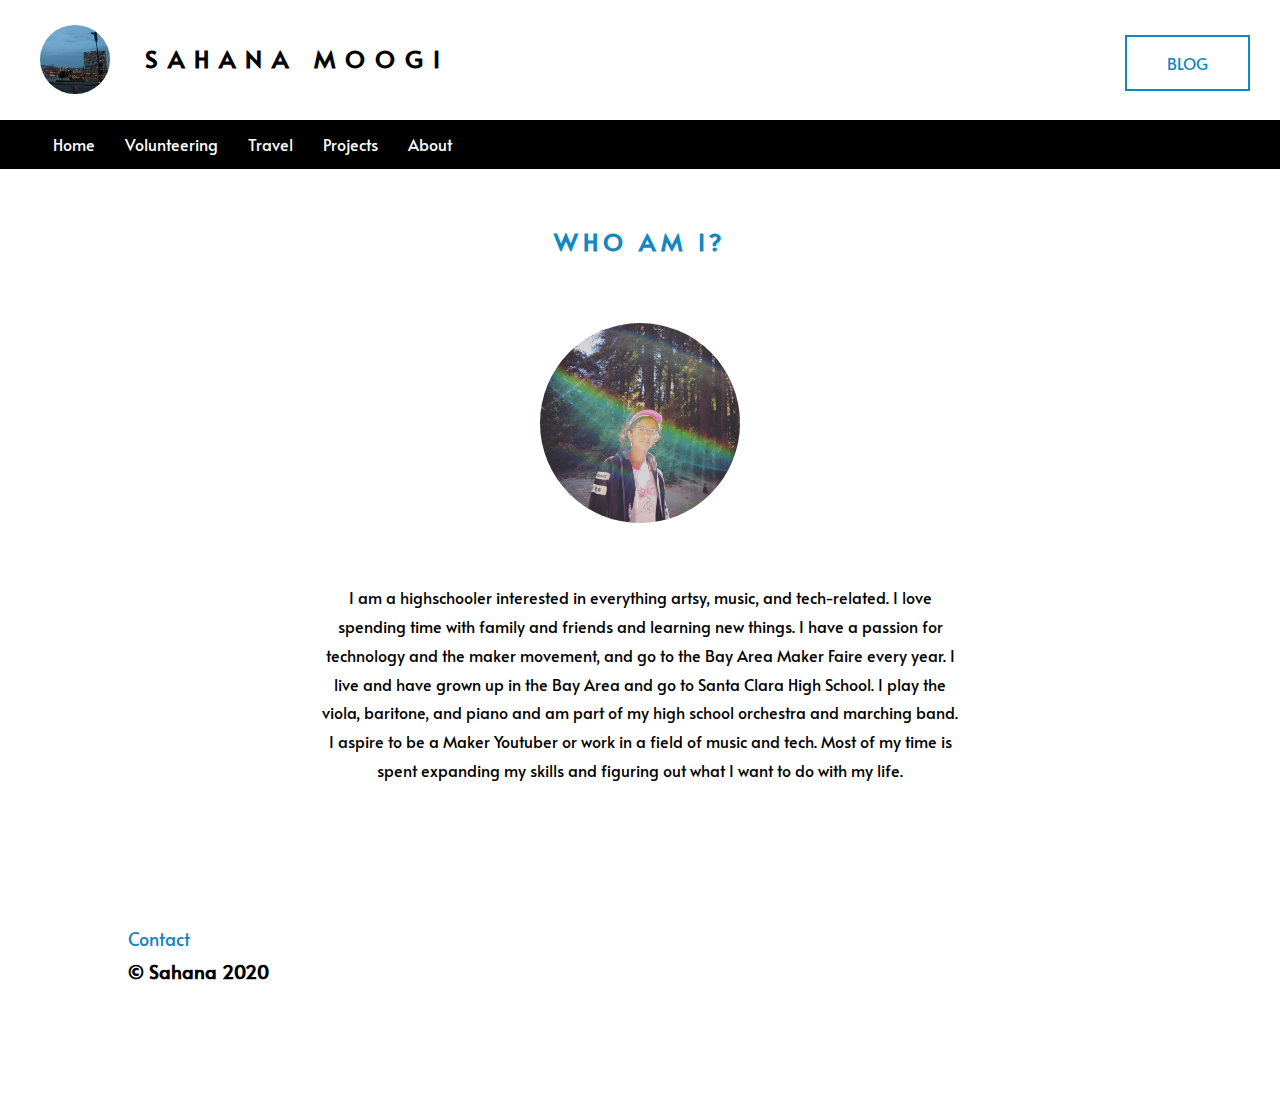
==== about.html @ b6860108 "Add files via upload" ====
<!DOCTYPE html>
<html lang="en-US">

<head>
	<meta charset="UTF-8">
	<meta name="description" content="width=device-width, initial-scale=1.0">
	<title>About</title>
	<link href="style.css" rel="stylesheet" type="text/css" />
	<link href='https://fonts.googleapis.com/css?family=Alata' rel='stylesheet'>
</head>

<body>
	<header>
		<a href = "index.html"><img class= "logo" src = "images/lakey.jpg"></a>
		<h2 class = "headertext">SAHANA MOOGI</h2>
    <button class= "top button" onclick="window.location.href = 'blog.html'">BLOG</button>
  </header>

  <nav class = "navigation">
      <a class = "menu-item" style= "margin-left: 30px;" href = "index.html">Home</a>
      <a class = "menu-item" href = "volunteer.html">Volunteering</a>
      <a class = "menu-item" href = "lifestyle.html">Travel</a>
      <a class = "menu-item" href = "projects.html">Projects</a>
      <a class = "menu-item" href = "about.html">About</a>
  </nav>

  <div class = "about">
    <h2 class = "center-text title" style = "padding-top: 220px;">WHO AM I?</h2>
    <a href = "https://www.instagram.com/this_girl_makes_cool_stuff/" target="_blank"><img src = "images/me.jpg" class = "profile-pic the-creator" style = "width: 200px;"></a>
    <p class = "center-text" style = "color: black;">I am a highschooler interested in everything artsy, music, and tech-related. I love spending time with family and friends and learning new things. I have a passion for technology and the maker movement, and go to the Bay Area Maker Faire every year. I live and have grown up in the Bay Area and go to Santa Clara High School. I play the viola, baritone, and piano and am part of my high school orchestra and marching band. I aspire to be a Maker Youtuber or work in a field of music and tech. Most of my time is spent expanding my skills and figuring out what I want to do with my life. </p>
  </div>
  
  <footer>
    <div class= "footerinfo">
      <a class = "link" href="mailto:havingfunwithdiy@gmail.com">Contact</a>
      <h3>© Sahana 2020</h3>
    </div>
  </footer>
   
</body>
</html>
---- style.css ----
* {
		margin: 0;
    padding: 0;
    font-family: Alata;
	}

body, html {
  height: 100%;
  line-height: 1.8;
}

.logo {
			float: left;
			width: 70px;
      border-radius: 50%;
      margin-top: 25px;
      margin-left: 40px;
      margin-right: 35px
		}

.headertext {
			padding-top: 37px;
			color: black;
			letter-spacing: 10px;
		}

header {
			width: 100%;
			background-color: white;
			height: 120px;
			min-width: 600px;
      position: fixed;
      overflow: auto;
      z-index: 1;
    }

.navigation {
      background-color: black;
      width: 100%;
      min-width: 600px;
      padding: 10px;
      position: fixed;
      margin-top: 120px;
      z-index: 1;
    }

.menu-item{
      text-decoration: none;
      color: white;
      padding: 13px;
      transition-duration: .3s;
    }

.menu-item:hover{
      background-color: white;
      color: rgb(17, 137, 192);
      transition-duration: .3s;
    }

.sec1 {
			background-attachment: fixed;
			background-position: bottom;
			background-repeat: no-repeat;
			background-size: cover;
			position: relative;
			min-width: 600px;
			background-image: url("images/oaklandlights.jpg");
			min-height: 100%;
			opacity: 90%;
      padding-top: 120px;
		}


.center-page-text {
			letter-spacing: 10px;
			text-align: center;
			padding: 20px;
			background-color: black;
			color: white;
			font-size: 24px;
		}

.display-middle {
			position: absolute;
			top: 50%;
			left: 50%;
			transform: translate(-50%, -50%);
		}

.button {
			background-color: white;
			border: 2px rgb(17, 137, 192) solid;
			color: rgb(17, 137, 192);
			padding: 15px 40px;
			text-align: center;
			font-size: 16px;
			transition-duration: .5s;
		}

.top{
      position: absolute;
      right: 30px;
      top: 35px;
    }

.button:hover {
			background-color: rgb(17, 137, 192);
			transition-duration: .5s;
			color: white;
		}

.sec2 {
			background-color: white;
			min-width: 600px;
			color: black;
			width: 100%;
      overflow-x: hidden;
		}

.under-title {
			padding-top: 20px;
			padding-bottom: 40px;
		}

.col {
			flex: 60%;
			font-size: 18px;
    }

@media screen and (max-width: 600px) {
  .col {
    flex: 100%;
    max-width: 100%;
  }
}

.sec2all {
			display: flex;
			padding-top: 100px;
			padding-bottom: 95px;
			padding-left: 15%;
			padding-right: 15%;
			max-width: 800px;
			margin: auto;

		}

.img1 {
			padding: 60px;
      padding-top: 40px;
			height: 280px;
			float: left;
		}

.link, .link2 {
			text-decoration: none;
			color: rgb(17, 137, 192);
			font-size: 18px;
			transition-duration: .3s;
		}

.link:hover {
			transition-duration: .3s;
			color: black;
		}

.link2:hover {
			transition-duration: .3s;
			color: white;
		}

.volunteer-exp{
      padding: 40px;
      background-color: rgba(74, 150, 185, 0.534);
			min-width: 600px;
      width: 100%;
      height: auto;
      box-sizing: border-box;
    }

  .project-content {
      display: -ms-flexbox;
      display: flex;
      -ms-flex-wrap: wrap;
      flex-wrap: wrap;
      overflow: hidden;
    }
        /* Create four equal columns that sits next to each other */
  .project-info {
      float: left;
      box-sizing: border-box;
      padding-bottom: 0;
    }
  
  p.project-info {
    float: left;
    max-width: 60%;
    flex: 60%;
  }

  @media screen and (max-width: 100px) {
    .project-info {
      width: 100%;
      }
  }

  .project-info img{
    object-fit: cover;
    height: 300px;
    width: 300px;
    border-radius: 5%;
    margin-bottom: 20px;
    margin-right: 30px;
    flex: 30%;
    display: relative;
  }

  .project-intro{
    padding: 40px;
    background-color: white;
    height: auto;
    padding-top: 220px;
    color: black;
  }

.sec6 {
      width: 100%;
      min-width: 600px;
      padding-top: 60px;
      padding-bottom: 60px;
      background-color: rgba(74, 150, 185, 0.534);
      box-sizing: border-box;
    }

.sec6all {
      background-color: black;
      padding: 40px;
      margin: auto;
      color: white;
      width: 75%;
    }

footer {
			background-color: white;
      height: 50px;
      width: 100%;
      min-width: 600px;
		}

.footerinfo{
      padding: 10%;
    }

.title{
      padding-bottom: 20px;
      color: rgb(17, 137, 192);
      letter-spacing: 5px;
    }

.impact-title{
      color: black;
      letter-spacing: 5px;
      position: absolute;
      left: 50%;
      -webkit-transform: translateX(-50%);
      transform: translateX(-50%);
      top: 50px;
      text-align: center;
    }

.the-planet{
      position: absolute;
      width: 100px;
      height: 100px;
      left: 30%;
      right: 65%;
      top: 43%;
    }

.center-text{
      text-align: center;
      padding: 10px;
      padding-left: 25%;
      padding-right: 25%;
    }

.about{
      background-color: white;
      width: 100%;
      min-width: 600px;
    }

img.profile-pic {
      width: 150px;
      margin-bottom: 50px;
      border-radius: 50%;
    }

.the-creator{
      text-align: center;
      margin-bottom: 300px;
      margin-top: 50px;
      margin-right: auto;
      margin-left: auto;
      display: block;
    }
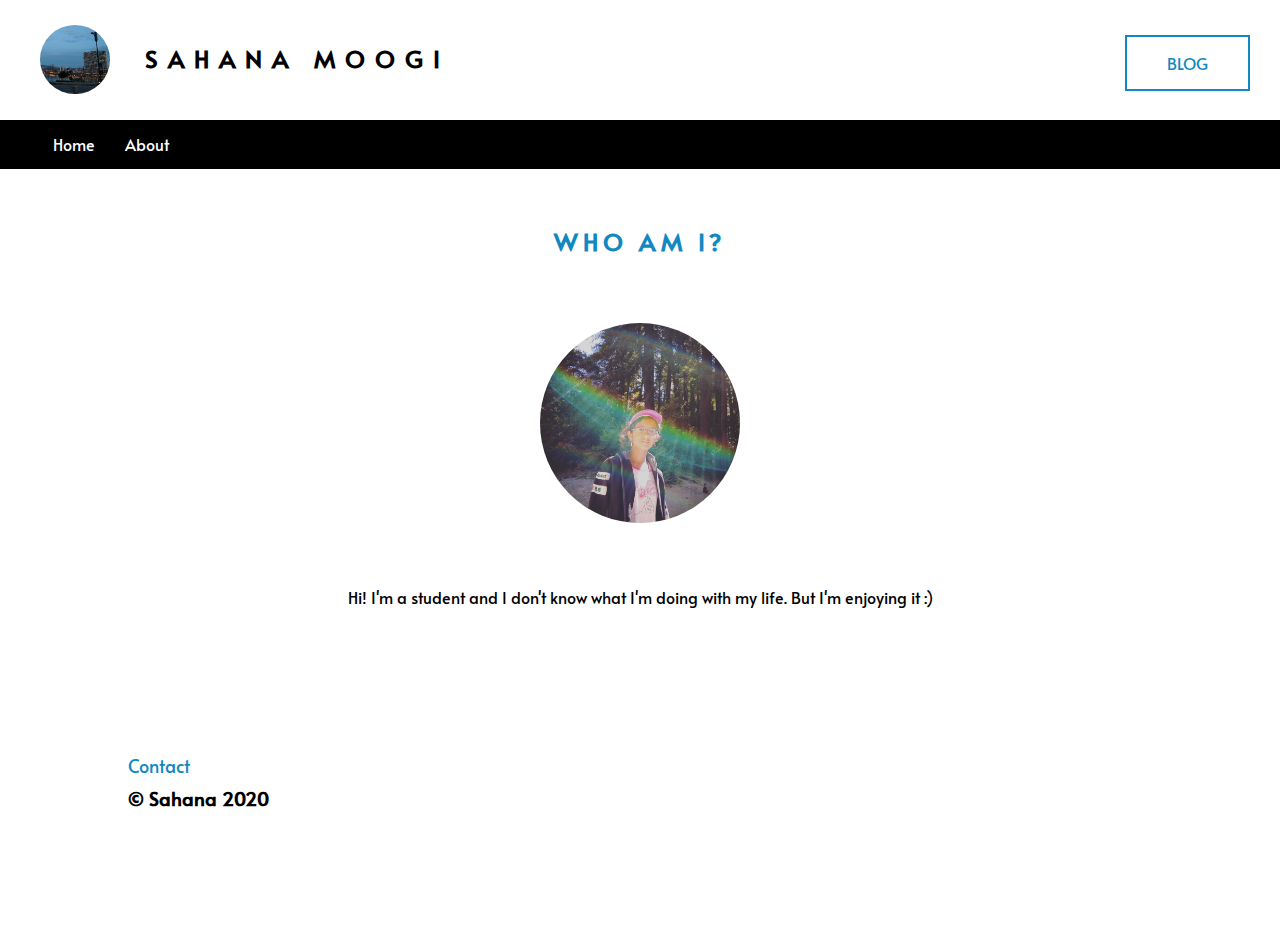
==== commit 710f42e9: "updates :)" ====
--- a/about.html
+++ b/about.html
@@ -18,16 +18,13 @@
 
   <nav class = "navigation">
       <a class = "menu-item" style= "margin-left: 30px;" href = "index.html">Home</a>
-      <a class = "menu-item" href = "volunteer.html">Volunteering</a>
-      <a class = "menu-item" href = "lifestyle.html">Travel</a>
-      <a class = "menu-item" href = "projects.html">Projects</a>
       <a class = "menu-item" href = "about.html">About</a>
   </nav>
 
   <div class = "about">
     <h2 class = "center-text title" style = "padding-top: 220px;">WHO AM I?</h2>
     <a href = "https://www.instagram.com/this_girl_makes_cool_stuff/" target="_blank"><img src = "images/me.jpg" class = "profile-pic the-creator" style = "width: 200px;"></a>
-    <p class = "center-text" style = "color: black;">I am a highschooler interested in everything artsy, music, and tech-related. I love spending time with family and friends and learning new things. I have a passion for technology and the maker movement, and go to the Bay Area Maker Faire every year. I live and have grown up in the Bay Area and go to Santa Clara High School. I play the viola, baritone, and piano and am part of my high school orchestra and marching band. I aspire to be a Maker Youtuber or work in a field of music and tech. Most of my time is spent expanding my skills and figuring out what I want to do with my life. </p>
+    <p class = "center-text" style = "color: black;">Hi! I'm a student and I don't know what I'm doing with my life. But I'm enjoying it :)<!---I am a highschooler interested in everything artsy, music, and tech-related. I love spending time with family and friends and learning new things. I have a passion for technology and the maker movement, and go to the Bay Area Maker Faire every year. I live and have grown up in the Bay Area and go to Santa Clara High School. I play the viola, baritone, and piano and am part of my high school orchestra and marching band. I aspire to be a Maker Youtuber or work in a field of music and tech. Most of my time is spent expanding my skills and figuring out what I want to do with my life.--> </p>
   </div>
   
   <footer>
--- a/style.css
+++ b/style.css
@@ -8,6 +8,8 @@
 body, html {
   height: 100%;
   line-height: 1.8;
+	scroll-behavior: smooth;
+
 }
 
 .logo {
@@ -304,4 +306,4 @@
       margin-right: auto;
       margin-left: auto;
       display: block;
-    }+    }
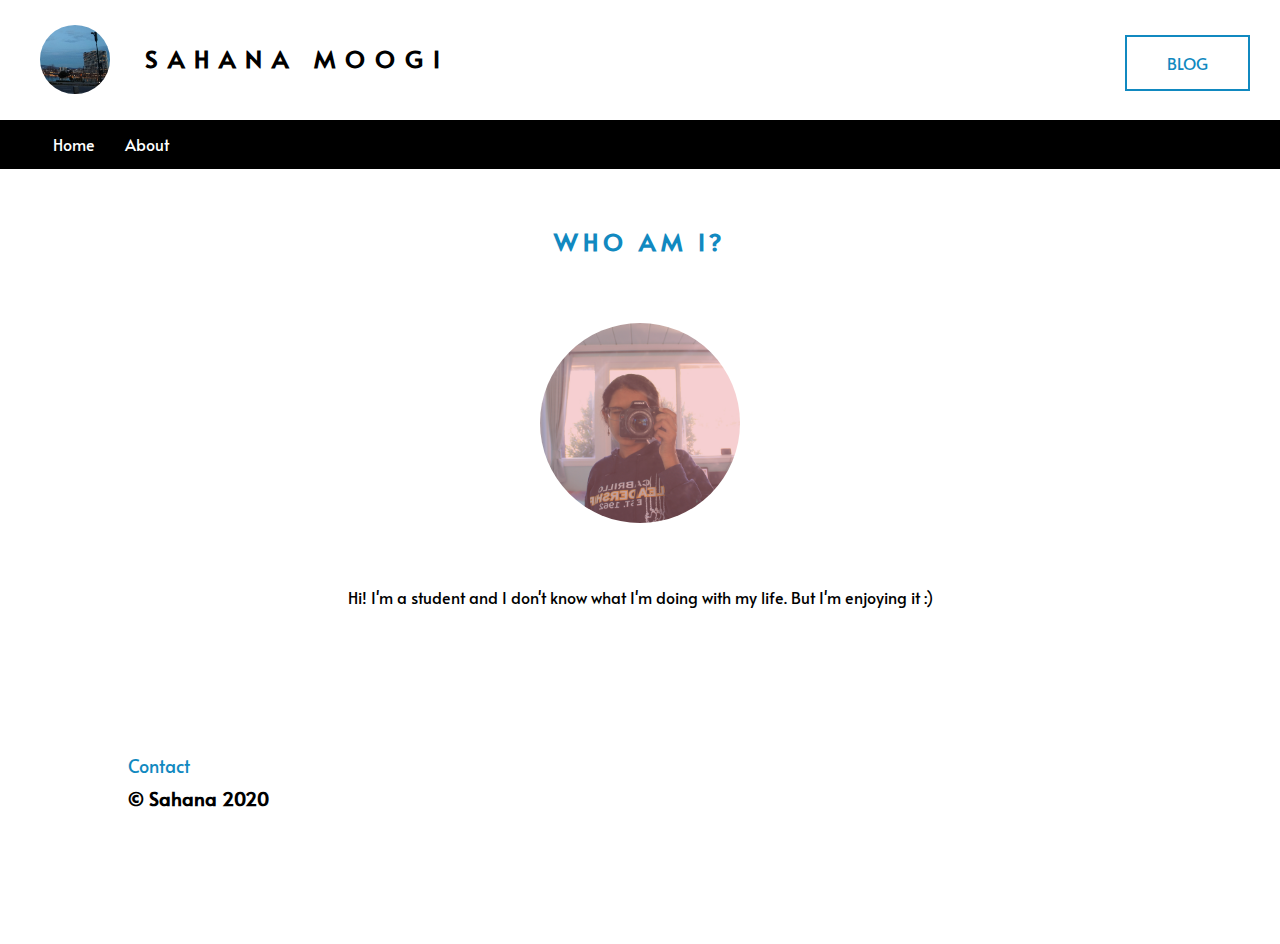
==== commit 0f2b4058: "update" ====
--- a/about.html
+++ b/about.html
@@ -23,7 +23,7 @@
 
   <div class = "about">
     <h2 class = "center-text title" style = "padding-top: 220px;">WHO AM I?</h2>
-    <a href = "https://www.instagram.com/this_girl_makes_cool_stuff/" target="_blank"><img src = "images/me.jpg" class = "profile-pic the-creator" style = "width: 200px;"></a>
+    <a href = "https://www.instagram.com/ssmoogi" target="_blank"><img src = "images/profile.png" class = "profile-pic the-creator" style = "width: 200px;"></a>
     <p class = "center-text" style = "color: black;">Hi! I'm a student and I don't know what I'm doing with my life. But I'm enjoying it :)<!---I am a highschooler interested in everything artsy, music, and tech-related. I love spending time with family and friends and learning new things. I have a passion for technology and the maker movement, and go to the Bay Area Maker Faire every year. I live and have grown up in the Bay Area and go to Santa Clara High School. I play the viola, baritone, and piano and am part of my high school orchestra and marching band. I aspire to be a Maker Youtuber or work in a field of music and tech. Most of my time is spent expanding my skills and figuring out what I want to do with my life.--> </p>
   </div>
   
